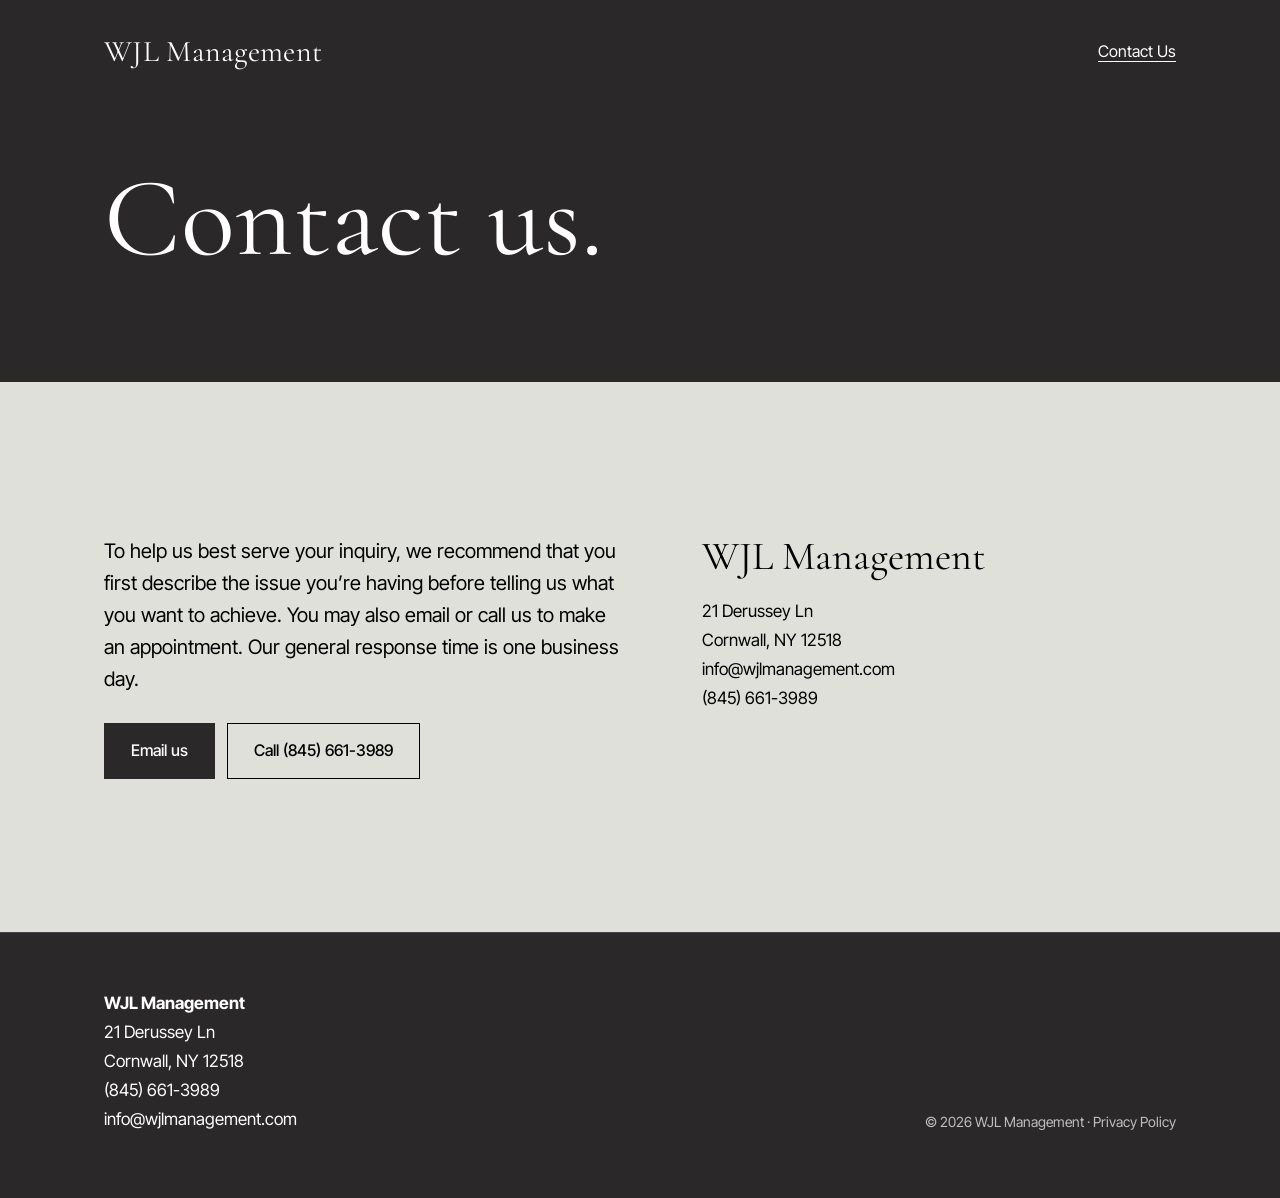
==== contact-us/index.html @ f83ae3ed "Static rebuild of wjlmanagement.com Copies the Squarespace site's text and look, fixes the two links" ====
<!doctype html>
<html lang="en">
<head>
<meta charset="utf-8">
<meta name="viewport" content="width=device-width, initial-scale=1">
<title>Contact Us | WJL Management</title>
<meta name="description" content="Contact WJL Management by email or phone.">
<link rel="icon" href="/favicon.svg" type="image/svg+xml">
<link rel="preconnect" href="https://fonts.googleapis.com">
<link rel="preconnect" href="https://fonts.gstatic.com" crossorigin>
<link href="https://fonts.googleapis.com/css2?family=Cormorant+Garamond:wght@400;500&family=Inter+Tight:wght@400;500&display=swap" rel="stylesheet">
<link rel="stylesheet" href="/styles.css">
</head>
<body>
<header class="site-header">
  <div class="wrap">
    <a class="brand" href="/">WJL Management</a>
    <nav class="nav" aria-label="Main">
      <a href="/contact-us/" aria-current="page">Contact Us</a>
    </nav>
  </div>
</header>
<main>
  <section class="section section--dark page-hero">
    <div class="wrap">
      <h1>Contact us.</h1>
    </div>
  </section>
  <section class="section section--light">
    <div class="wrap two-col">
      <div>
        <p class="lede">To help us best serve your inquiry, we recommend that you first describe the issue you&rsquo;re having before telling us what you want to achieve. You may also email or call us to make an appointment. Our general response time is one business day.</p>
        <div class="buttons">
          <a class="btn btn--solid" href="mailto:info@wjlmanagement.com?subject=Inquiry%20via%20wjlmanagement.com">Email us</a>
          <a class="btn btn--ghost" href="tel:+18456613989">Call (845) 661-3989</a>
        </div>
      </div>
      <div class="contact-card">
        <h3>WJL Management</h3>
        21 Derussey Ln<br>
        Cornwall, NY 12518<br>
        <a href="mailto:info@wjlmanagement.com">info@wjlmanagement.com</a><br>
        <a href="tel:+18456613989">(845) 661-3989</a>
      </div>
    </div>
  </section>
</main>
<footer class="site-footer">
  <div class="wrap">
    <address>
      <strong>WJL Management</strong><br>
      21 Derussey Ln<br>
      Cornwall, NY 12518<br>
      <a href="tel:+18456613989">(845) 661-3989</a><br>
      <a href="mailto:info@wjlmanagement.com">info@wjlmanagement.com</a>
    </address>
    <div class="small">&copy; <span id="y">2026</span> WJL Management &middot; <a href="/privacy/">Privacy Policy</a></div>
  </div>
</footer>
<script>document.getElementById('y').textContent = new Date().getFullYear();</script>
</body>
</html>
---- styles.css ----
:root {
  --dark: #2a2829;
  --light: #e0e0db;
  --ink: #000000;
  --paper: #ffffff;
  --serif: "Cormorant Garamond", "Iowan Old Style", Georgia, serif;
  --sans: "Inter Tight", system-ui, -apple-system, "Segoe UI", sans-serif;
  --gutter: clamp(16px, 5vw, 64px);
  --max: 1200px;
}

* { box-sizing: border-box; }
html { -webkit-text-size-adjust: 100%; scroll-behavior: smooth; }
body {
  margin: 0;
  background: var(--dark);
  color: var(--paper);
  font-family: var(--sans);
  font-size: 17px;
  line-height: 1.6;
}
a { color: inherit; }
img { max-width: 100%; }

.wrap { max-width: var(--max); margin: 0 auto; padding: 0 var(--gutter); }

/* Header */
.site-header { position: absolute; inset: 0 0 auto 0; z-index: 2; }
.site-header .wrap { display: flex; align-items: center; justify-content: space-between; gap: 16px; padding-top: 28px; padding-bottom: 28px; }
.brand { font-family: var(--serif); font-size: clamp(24px, 3vw, 30px); text-decoration: none; letter-spacing: .01em; }
.nav { display: flex; gap: 28px; }
.nav a { text-decoration: none; font-size: 16px; }
.nav a:hover, .nav a[aria-current="page"] { text-decoration: underline; text-underline-offset: 4px; }

/* Sections */
.section { padding: clamp(80px, 12vw, 160px) 0; }
.section--dark { background: var(--dark); color: var(--paper); }
.section--light { background: var(--light); color: var(--ink); }
.hero { min-height: 82vh; display: flex; align-items: flex-end; padding-top: 160px; }
.hero > .wrap { width: 100%; }

h1, h2, h3 { font-family: var(--serif); font-weight: 400; line-height: 1.05; margin: 0 0 .5em; overflow-wrap: break-word; hyphens: manual; }
h1 { font-size: clamp(48px, 9vw, 112px); max-width: 12ch; }
h2 { font-size: clamp(36px, 5.5vw, 64px); max-width: 16ch; }
h3 { font-size: clamp(28px, 3.5vw, 40px); }
p { max-width: 62ch; margin: 0 0 1.1em; }
.lede { font-size: clamp(18px, 1.6vw, 20px); }

.two-col { display: grid; gap: clamp(32px, 6vw, 96px); grid-template-columns: 1fr; }
@media (min-width: 860px) { .two-col { grid-template-columns: 1.1fr 1fr; align-items: start; } }

.contact-card { font-size: 17px; line-height: 1.7; }
.contact-card a { text-decoration: none; }
.contact-card a:hover { text-decoration: underline; }

.buttons { display: flex; flex-wrap: wrap; gap: 12px; margin-top: 28px; }
.btn {
  display: inline-block; padding: 14px 26px; border-radius: 0;
  font-family: var(--sans); font-weight: 500; font-size: 16px; text-decoration: none;
  border: 1px solid currentColor; transition: background .15s, color .15s;
}
.section--dark .btn--solid, .btn--solid { background: var(--paper); color: var(--ink); border-color: var(--paper); }
.section--light .btn--solid { background: var(--dark); color: var(--paper); border-color: var(--dark); }
.btn--solid:hover { opacity: .88; }
.btn--ghost:hover { background: currentColor; }
.section--light .btn--ghost:hover { color: var(--light); background: var(--ink); }
.section--dark .btn--ghost:hover { color: var(--dark); background: var(--paper); }

blockquote { margin: 0; }
blockquote p { font-family: var(--serif); font-size: clamp(30px, 4.5vw, 54px); line-height: 1.15; max-width: 22ch; }
blockquote cite { font-style: normal; font-size: 17px; opacity: .85; }

/* Prose pages */
.page-hero { padding-top: 160px; padding-bottom: 48px; }
.prose { max-width: 72ch; }
.prose h2 { font-size: clamp(28px, 3.5vw, 38px); margin-top: 1.6em; }
.prose ul { padding-left: 1.2em; }
.prose li { margin-bottom: .4em; }
.muted { opacity: .75; font-size: 15px; }

/* Footer */
.site-footer { background: var(--dark); color: var(--paper); padding: 56px 0 64px; border-top: 1px solid rgba(255,255,255,.12); }
.site-footer .wrap { display: grid; gap: 24px; grid-template-columns: 1fr; }
@media (min-width: 760px) { .site-footer .wrap { grid-template-columns: 1fr auto; align-items: end; } }
.site-footer address { font-style: normal; line-height: 1.7; }
.site-footer a { text-decoration: none; }
.site-footer a:hover { text-decoration: underline; }
.site-footer .small { font-size: 14px; opacity: .7; }

:focus-visible { outline: 2px solid currentColor; outline-offset: 3px; }
@media (prefers-reduced-motion: reduce) { html { scroll-behavior: auto; } }
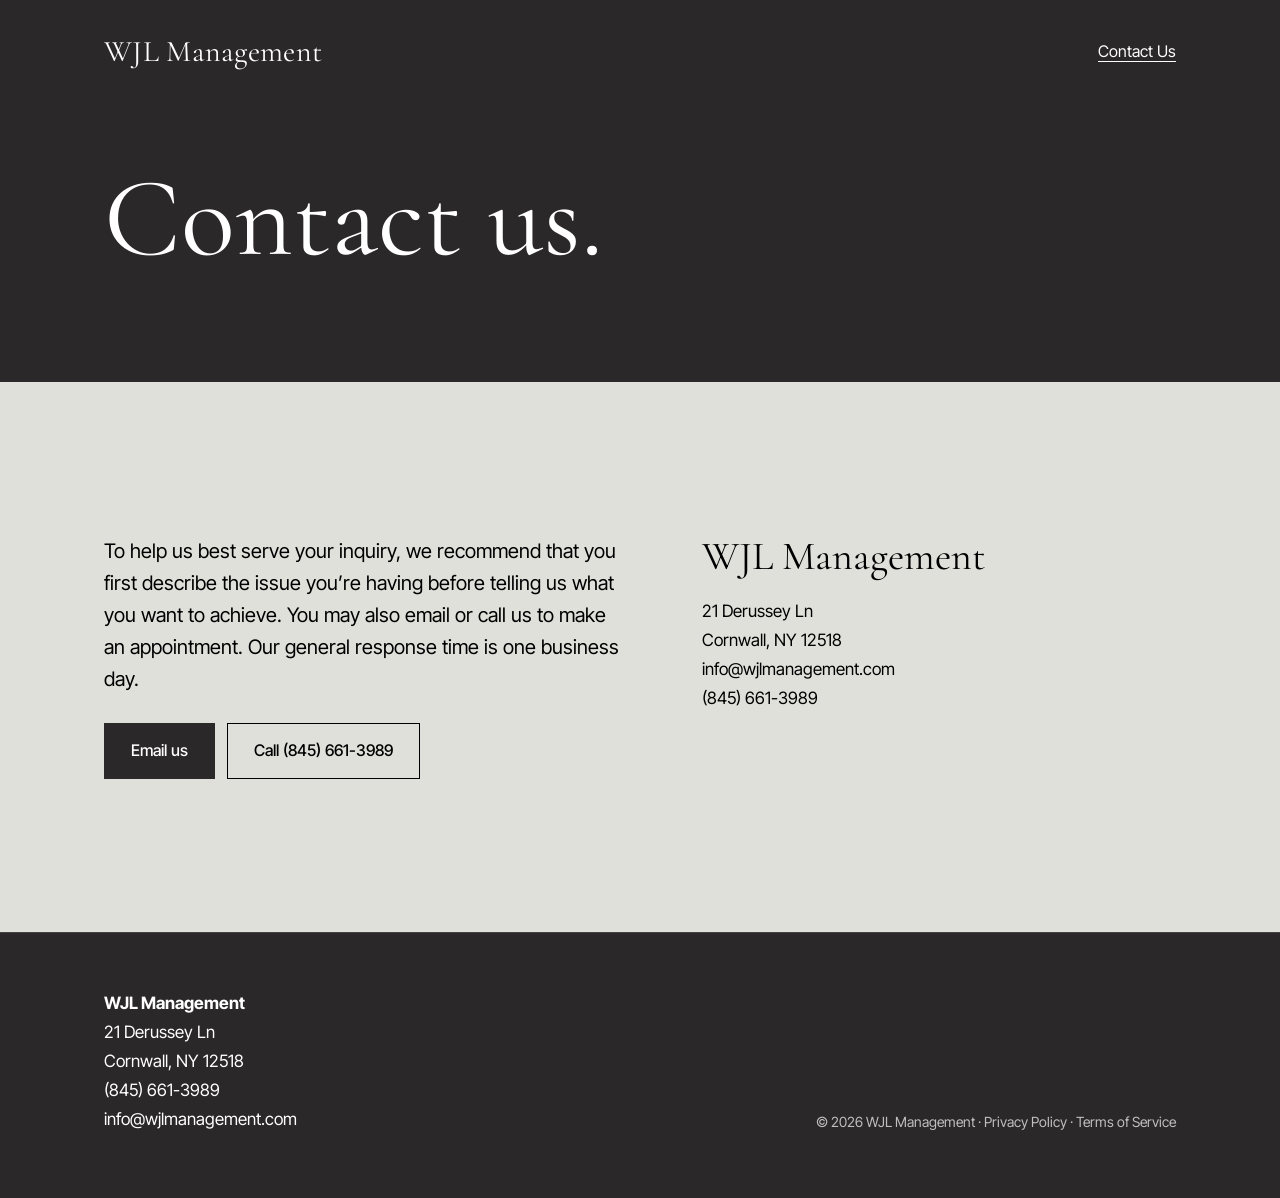
==== commit 518c4a2f: "Add terms of service page and footer links Co-Authored-By: Claude Opus 5.5 <noreply@anthropic.com>" ====
--- a/contact-us/index.html
+++ b/contact-us/index.html
@@ -54,7 +54,7 @@
       <a href="tel:+18456613989">(845) 661-3989</a><br>
       <a href="mailto:info@wjlmanagement.com">info@wjlmanagement.com</a>
     </address>
-    <div class="small">&copy; <span id="y">2026</span> WJL Management &middot; <a href="/privacy/">Privacy Policy</a></div>
+    <div class="small">&copy; <span id="y">2026</span> WJL Management &middot; <a href="/privacy/">Privacy Policy</a> &middot; <a href="/terms/">Terms of Service</a></div>
   </div>
 </footer>
 <script>document.getElementById('y').textContent = new Date().getFullYear();</script>
